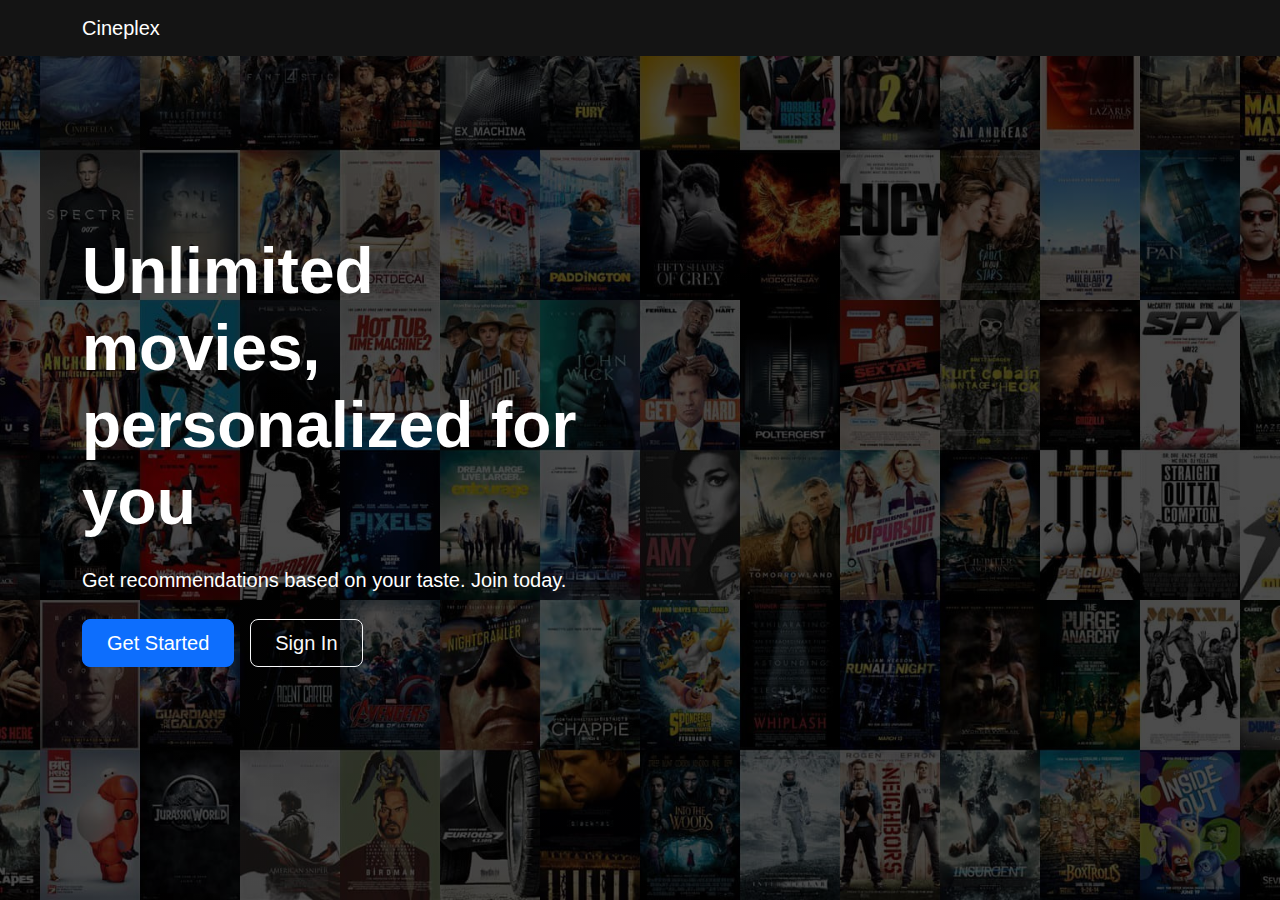
==== frontend/landing.html @ f03060d3 "first commit" ====
<!DOCTYPE html>
<html lang="en">
<head>
    <meta charset="UTF-8">
    <meta name="viewport" content="width=device-width, initial-scale=1.0">
    <title>Welcome to Cineplex</title>
    <link href="https://cdn.jsdelivr.net/npm/bootstrap@5.3.0/dist/css/bootstrap.min.css" rel="stylesheet">
    <link rel="stylesheet" href="assets/css/style.css">
</head>
<body class="landing-page">
    <nav class="navbar navbar-expand-lg navbar-dark bg-transparent">
        <div class="container">
            <a class="navbar-brand" href="#">Cineplex</a>
        </div>
    </nav>

    <div class="hero-container">
        <div class="container">
            <div class="row align-items-center min-vh-100">
                <div class="col-md-6">
                    <h1 class="display-3 fw-bold text-white mb-4">Unlimited movies, personalized for you</h1>
                    <p class="lead text-white mb-4">Get recommendations based on your taste. Join today.</p>
                    <div class="d-grid gap-3 d-sm-flex">
                        <button class="btn btn-primary btn-lg px-4" id="register-btn-main">Get Started</button>
                        <button class="btn btn-outline-light btn-lg px-4" id="login-btn-main">Sign In</button>
                    </div>
                </div>
            </div>
        </div>
    </div>

    <!-- Login Modal -->
    <div class="modal fade" id="loginModal" tabindex="-1">
        <div class="modal-dialog">
            <div class="modal-content">
                <div class="modal-header">
                    <h5 class="modal-title">Login</h5>
                    <button type="button" class="btn-close" data-bs-dismiss="modal"></button>
                </div>
                <div class="modal-body">
                    <form id="login-form">
                        <div class="mb-3">
                            <label for="login-email" class="form-label">Email</label>
                            <input type="email" class="form-control" id="login-email" required>
                        </div>
                        <div class="mb-3">
                            <label for="login-password" class="form-label">Password</label>
                            <input type="password" class="form-control" id="login-password" required>
                        </div>
                        <div class="d-grid">
                            <button type="submit" class="btn btn-primary">Login</button>
                        </div>
                    </form>
                </div>
            </div>
        </div>
    </div>

    <!-- Register Modal -->
    <div class="modal fade" id="registerModal" 
         data-bs-backdrop="static" 
         data-bs-keyboard="false" 
         tabindex="-1">
        <div class="modal-dialog">
            <div class="modal-content">
                <div class="modal-header">
                    <h5 class="modal-title">Register</h5>
                    <button type="button" class="btn-close" data-bs-dismiss="modal"></button>
                </div>
                <div class="modal-body">
                    <form id="register-form">
                        <div class="mb-3">
                            <label for="register-fullname" class="form-label">Full Name</label>
                            <input type="text" class="form-control" id="register-fullname" required>
                        </div>
                        
                        <div class="mb-3">
                            <label for="register-age" class="form-label">Age</label>
                            <input type="number" class="form-control" id="register-age" min="13" max="120" required>
                        </div>
                        
                        <div class="mb-3">
                            <label for="register-email" class="form-label">Email Address</label>
                            <input type="email" class="form-control" id="register-email" required>
                        </div>
                        
                        <div class="mb-3">
                            <label for="register-gender" class="form-label">Gender</label>
                            <select class="form-select" id="register-gender" required>
                                <option value="">Select Gender</option>
                                <option value="male">Male</option>
                                <option value="female">Female</option>
                                <option value="other">Other</option>
                                <option value="prefer not to say">Prefer not to say</option>
                            </select>
                        </div>
                        
                        <div class="mb-3">
                            <label for="register-password" class="form-label">Password</label>
                            <input type="password" class="form-control" id="register-password" required>
                        </div>
                        
                        <div class="mb-3">
                            <label for="register-confirm-password" class="form-label">Confirm Password</label>
                            <input type="password" class="form-control" id="register-confirm-password" required>
                        </div>
                        
                        <div class="mb-3">
                            <label for="register-location" class="form-label">Location</label>
                            <input type="text" class="form-control" id="register-location" required>
                        </div>
                        
                        <div class="mb-3">
                            <label for="register-marital-status" class="form-label">Marital Status</label>
                            <select class="form-select" id="register-marital-status" required>
                                <option value="">Select Marital Status</option>
                                <option value="single">Single</option>
                                <option value="married">Married</option>
                                <option value="divorced">Divorced</option>
                                <option value="widowed">Widowed</option>
                                <option value="prefer not to say">Prefer not to say</option>
                            </select>
                        </div>
                        
                        <div class="mb-3">
                            <label for="register-countries" class="form-label">Favorite Countries</label>
                            <input type="text" class="form-control" id="register-countries" 
                                   placeholder="Enter countries separated by commas" required>
                        </div>
                        
                        <div class="mb-3">
                            <label for="register-username" class="form-label">Username</label>
                            <input type="text" class="form-control" id="register-username" required>
                            <small class="form-text text-muted">This will be used for logging in</small>
                        </div>
                    
                        <div class="d-grid">
                            <button type="submit" class="btn btn-primary">Register</button>
                        </div>
                    </form>
                </div>
            </div>
        </div>
    </div>

    <script src="https://cdn.jsdelivr.net/npm/bootstrap@5.3.0/dist/js/bootstrap.bundle.min.js"></script>
    <script src="assets/js/api.js"></script>
    <script src="assets/js/auth.js"></script>
    <script src="assets/js/landing.js"></script>
</body>
</html>
---- frontend/assets/css/style.css ----
/* Custom styles for the movie recommendation system */
.pagination {
    margin-top: 2rem;
    margin-bottom: 1rem;
}

.pagination .page-link {
    color: var(--bs-primary);
    background-color: var(--netflix-dark);
    border-color: var(--netflix-darker);
}

.pagination .page-item.active .page-link {
    background-color: var(--bs-primary);
    border-color: var(--bs-primary);
    color: white;
}

.pagination .page-item.disabled .page-link {
    background-color: var(--netflix-darker);
    border-color: var(--netflix-darker);
    color: #6c757d;
}

.pagination .page-link:hover:not(.disabled) {
    background-color: var(--bs-primary);
    border-color: var(--bs-primary);
    color: white;
}
/* Global Styles */
body {
    background-color: var(--netflix-black);
    color: var(--netflix-text);
    font-family: 'Roboto', sans-serif;
    opacity: 1;
    transition: opacity 0.3s ease;
}

body.loading {
    opacity: 0.7;
    pointer-events: none;
}

html {
    scroll-behavior: smooth;
}

::selection {
    background: var(--netflix-red);
    color: white;
}

/* Hero Section */
.hero-section {
    background: linear-gradient(135deg, 
        var(--netflix-black) 0%, 
        #1a1a1a 50%, 
        var(--netflix-red) 100%);
    position: relative;
    overflow: hidden;
    padding: 60px 0;
}

.hero-section::after {
    content: '';
    position: absolute;
    top: 0;
    left: 0;
    right: 0;
    bottom: 0;
    background: radial-gradient(circle at center,
        rgba(0, 0, 0, 0) 0%,
        rgba(0, 0, 0, 0.8) 100%);
}

/* Movie card styling */
.movie-card {
    background-color: var(--netflix-dark);
    border: none;
    transition: transform 0.3s ease;
    height: 100%;
}

.movie-card:hover {
    transform: translateY(-5px);
}

.movie-card .card-img-wrapper {
    position: relative;
    padding-top: 150%; /* 2:3 aspect ratio */
    overflow: hidden;
}

.movie-card .card-img-top {
    height: 400px;
    object-fit: cover;
}

.movie-card .card-body {
    padding: 1.25rem;
    background-color: #1a1a1a;
}

.movie-card .card-title {
    font-size: 1.1rem;
    margin-bottom: 0.75rem;
    color: #fff;
}

.movie-card .card-text {
    margin-bottom: 1rem;
}

.movie-card .text-muted {
    color: #808080 !important;
}

.movie-card .btn {
    font-size: 0.8rem;
}

.movie-card .card-body {
    color: var(--netflix-text);
}

.movie-card .btn-outline-light:hover {
    background-color: var(--netflix-red);
    border-color: var(--netflix-red);
}

.movie-poster {
    width: 100%;
    height: 300px;
    object-fit: cover;
    border-bottom: 1px solid #eee;
}

.movie-poster-detail {
    width: 100%;
    object-fit: contain;
    border-radius: 8px;
    box-shadow: 0 4px 8px rgba(0,0,0,0.15);
    max-height: 500px;
}

.movie-rating {
    position: absolute;
    top: 10px;
    right: 10px;
    background-color: rgba(0, 0, 0, 0.7);
    color: #ffc107;
    padding: 5px 10px;
    border-radius: 15px;
    font-weight: bold;
    font-size: 14px;
}

.movie-card-body {
    padding: 15px;
    display: flex;
    flex-direction: column;
    height: calc(100% - 300px);
    background-color: var(--netflix-dark);
    color: var(--netflix-text);
}

.movie-title {
    font-size: 1rem;
    font-weight: bold;
    margin-bottom: 5px;
    white-space: nowrap;
    overflow: hidden;
    text-overflow: ellipsis;
    color: var(--netflix-text);
}

.movie-genres {
    color: #808080;
    font-size: 0.85rem;
    margin-bottom: 10px;
    white-space: nowrap;
    overflow: hidden;
    text-overflow: ellipsis;
}

.movie-overview {
    font-size: 0.85rem;
    overflow: hidden;
    text-overflow: ellipsis;
    display: -webkit-box;
    -webkit-line-clamp: 3;
    -webkit-box-orient: vertical;
    margin-bottom: 15px;
    flex-grow: 1;
}

.movie-card-footer {
    display: flex;
    justify-content: space-between;
    align-items: center;
    margin-top: auto;
}

/* Genre Card */
.genre-card {
    background-color: var(--netflix-dark);
    padding: 2rem;
    border-radius: 8px;
    text-align: center;
    cursor: pointer;
    transition: all 0.3s ease;
}

.genre-card:hover {
    transform: scale(1.05);
    background-color: var(--netflix-red);
}

.genre-card h5 {
    margin: 0;
    color: var(--netflix-text);
}

/* Rating stars */
.rating-stars {
    display: inline-flex;
    margin-top: 10px;
}

.rating-stars .star {
    font-size: 20px;
    cursor: pointer;
    color: #e4e5e9;
    padding: 3px;
    transition: color 0.2s ease;
}

.rating-stars .star.active {
    color: #ffc107;
}

.rating-stars .star:hover {
    color: #ffdb70;
}

/* Add to your style.css file */
.rating-star {
    cursor: pointer;
    color: #ddd;
    transition: color 0.2s;
    margin: 0 2px;
}

.rating-star:hover,
.rating-star.text-warning,
.rating-star.selected {
    color: #ffc107;
}

/* Preferences checkboxes */
.preferences-container {
    display: flex;
    flex-wrap: wrap;
    gap: 10px;
    margin: 20px 0;
}

.preference-checkbox {
    display: none;
}

.preference-label {
    display: inline-block;
    padding: 8px 16px;
    border-radius: 20px;
    border: 2px solid #dee2e6;
    cursor: pointer;
    transition: all 0.3s;
}

.preference-checkbox:checked + .preference-label {
    background-color: #007bff;
    color: white;
    border-color: #007bff;
}

/* User profile */
.user-avatar {
    width: 150px;
    height: 150px;
    object-fit: cover;
    border-radius: 50%;
    border: 3px solid #fff;
    box-shadow: 0 2px 4px rgba(0,0,0,0.1);
}

.profile-header {
    position: relative;
    margin-bottom: 2rem;
}

/* Avatar picker */
.avatar-picker {
    display: grid;
    grid-template-columns: repeat(auto-fill, minmax(80px, 1fr));
    gap: 1rem;
    margin: 1rem 0;
}

.avatar-option {
    width: 100px;
    height: 100px;
    object-fit: cover;
    border-radius: 50%;
    cursor: pointer;
    border: 3px solid transparent;
    transition: all 0.2s ease;
}

.avatar-option:hover {
    transform: scale(1.1);
}

.avatar-option.selected {
    border-color: #007bff;
    transform: scale(1.1);
}

/* Movie details page */
.movie-backdrop {
    height: 400px;
    background-size: cover;
    background-position: center;
    position: relative;
    display: flex;
    align-items: flex-end;
}

.movie-backdrop-overlay {
    position: absolute;
    top: 0;
    left: 0;
    width: 100%;
    height: 100%;
    background: linear-gradient(to top, rgba(0, 0, 0, 0.8), transparent);
}

.movie-details-content {
    position: relative;
    width: 100%;
    color: white;
    padding: 30px;
    z-index: 1;
}

/* Watchlist button */
.watchlist-btn {
    position: fixed;
    bottom: 20px;
    right: 20px;
    z-index: 1000;
    width: 60px;
    height: 60px;
    border-radius: 50%;
    background-color: #007bff;
    color: white;
    display: flex;
    justify-content: center;
    align-items: center;
    box-shadow: 0 4px 10px rgba(0, 0, 0, 0.3);
    transition: all 0.3s;
}

.watchlist-btn:hover {
    transform: scale(1.1);
    background-color: #0056b3;
}

/* Toast notifications */
.toast-container {
    position: fixed;
    top: 20px;
    right: 20px;
    z-index: 1100;
}

/* Loading spinner */
.spinner-overlay {
    position: fixed;
    top: 0;
    left: 0;
    width: 100%;
    height: 100%;
    background-color: rgba(0, 0, 0, 0.7);
    display: flex;
    justify-content: center;
    align-items: center;
    z-index: 2000;
}

.loading::after {
    content: '';
    position: fixed;
    top: 50%;
    left: 50%;
    transform: translate(-50%, -50%);
    width: 50px;
    height: 50px;
    border: 3px solid #f3f3f3;
    border-top: 3px solid var(--netflix-red);
    border-radius: 50%;
    animation: spin 1s linear infinite;
    z-index: 9999;
}

@keyframes spin {
    0% { transform: translate(-50%, -50%) rotate(0deg); }
    100% { transform: translate(-50%, -50%) rotate(360deg); }
}

/* Recommendations page specific */
.recommendation-section {
    padding: 2rem 0;
}

.recommendation-section-alt {
    background-color: var(--netflix-dark);
}

/* Responsive adjustments */
@media (max-width: 768px) {
    .movie-poster {
        height: 200px;
    }
    
    .movie-backdrop {
        height: 300px;
    }
    
    .hero-section {
        text-align: center;
    }
}

/* Avatar grid */
.avatar-grid {
    display: grid;
    grid-template-columns: repeat(auto-fill, minmax(100px, 1fr));
    gap: 1rem;
    padding: 1rem;
}

.avatar-item {
    text-align: center;
}

.avatar-option {
    width: 100px;
    height: 100px;
    object-fit: cover;
    border-radius: 50%;
    cursor: pointer;
    border: 3px solid transparent;
    transition: all 0.2s ease;
}

.avatar-option:hover {
    transform: scale(1.1);
}

.avatar-option.selected {
    border-color: #007bff;
    transform: scale(1.1);
}

.preview-avatar {
    width: 100px;
    height: 100px;
    object-fit: cover;
    border-radius: 50%;
}

/* Dark Theme Colors */
:root {
    --netflix-black: #141414;
    --netflix-dark: #212529;
    --netflix-red: #E50914;
    --netflix-text: #e5e5e5;
    --card-hover-scale: 1.05;
    --transition-speed: 0.3s;
}

/* Global Dark Theme */
.netflix-dark {
    background-color: var(--netflix-black);
    color: var(--netflix-text);
    min-height: 100vh;
}

/* Login Page Styles */
.login-wrapper {
    min-height: 100vh;
    background: linear-gradient(rgba(0, 0, 0, 0.75), rgba(0, 0, 0, 0.75)), url('../images/login-bg.jpg');
    background-size: cover;
    background-position: center;
}

.login-header {
    padding: 24px 48px;
}

.brand-logo {
    color: var(--netflix-red);
    font-size: 2rem;
    font-weight: bold;
    text-decoration: none;
}

.brand-logo:hover {
    color: var(--netflix-red);
}

.login-container {
    display: flex;
    justify-content: center;
    align-items: center;
    min-height: calc(100vh - 100px);
    padding: 20px;
}

.login-box {
    background: rgba(0, 0, 0, 0.75);
    border-radius: 4px;
    padding: 60px 68px 40px;
    min-width: 380px;
}

/* Form Styles */
.form-control {
    background-color: #333;
    border-color: #404040;
    color: var(--netflix-text);
}

.form-control:focus {
    background-color: #404040;
    border-color: var(--netflix-red);
    color: var(--netflix-text);
}

.form-floating label {
    color: #8c8c8c;
}

/* Button Styles */
.btn-danger {
    background-color: var(--netflix-red);
    border-color: var(--netflix-red);
}

.btn-danger:hover {
    background-color: #f40612;
    border-color: #f40612;
}

/* Dark Theme for Main App */
.navbar-dark {
    background-color: var(--netflix-black) !important;
}

.card {
    background-color: var(--netflix-dark);
    border: none;
    transition: transform 0.3s ease;
}

.card:hover {
    transform: scale(1.05);
}

.modal-content {
    background-color: var(--netflix-dark);
    color: var(--netflix-text);
}

/* Movie Grid Styles */
.movie-card {
    background-color: var(--netflix-dark);
    border: none;
    transition: transform 0.3s ease;
    height: 100%;
}

.movie-card:hover {
    transform: translateY(-5px);
}

.movie-card .card-body {
    padding: 1.25rem;
    background-color: #1a1a1a;
}

.movie-title {
    color: white;
    margin-bottom: 0.5rem;
}

/* Genre Cards */
.genre-card {
    background-color: var(--netflix-dark);
    padding: 2rem;
    border-radius: 8px;
    text-align: center;
    cursor: pointer;
    transition: all 0.3s ease;
}

.genre-card:hover {
    transform: scale(1.05);
    background-color: var(--netflix-red);
}

.genre-card h5 {
    margin: 0;
    color: var(--netflix-text);
}

/* Update text colors */
h1, h2, h3, h4, h5, h6, p {
    color: var(--netflix-text);
}

/* Update links */
a {
    color: var(--netflix-text);
    text-decoration: none;
}

a:hover {
    color: var(--netflix-red);
}

/* Netflix-like row animations */
.row {
    transition: transform 0.5s ease;
}

.row:hover .movie-card:not(:hover) {
    transform: scale(0.95);
    opacity: 0.7;
}

/* Smooth navbar transitions */
.navbar {
    background: transparent;
    transition: background-color 0.3s ease;
}

.navbar.scrolled {
    background-color: var(--netflix-black) !important;
    box-shadow: 0 2px 10px rgba(0, 0, 0, 0.3);
}

/* Enhanced buttons */
.btn {
    transition: all 0.3s cubic-bezier(0.4, 0, 0.2, 1);
    position: relative;
    overflow: hidden;
    display: inline-flex;
    align-items: center;
    justify-content: center;
    gap: 0.5rem;
}

.btn:hover {
    transform: translateY(-2px);
    box-shadow: 0 4px 12px rgba(0, 0, 0, 0.2);
}

/* Smooth image loading */
img {
    transition: opacity 0.3s ease;
}

img.loading {
    opacity: 0;
}

img.loaded {
    opacity: 1;
}

/* Enhanced scrollbar */
::-webkit-scrollbar {
    width: 8px;
    height: 8px;
}

::-webkit-scrollbar-track {
    background: var(--netflix-black);
}

::-webkit-scrollbar-thumb {
    background: var(--netflix-red);
    border-radius: 4px;
}

::-webkit-scrollbar-thumb:hover {
    background: #ff0a16;
}

/* Skeleton loading animation */
@keyframes skeleton-loading {
    0% { background-position: 100% 50%; }
    100% { background-position: 0 50%; }
}

.skeleton {
    background: linear-gradient(90deg, 
        var(--netflix-dark) 25%, 
        #282828 50%, 
        var(--netflix-dark) 75%);
    background-size: 200% 100%;
    animation: skeleton-loading 1.5s infinite;
}

/* Add to existing styles */

.landing-page {
    background: linear-gradient(rgba(0, 0, 0, 0.7), rgba(0, 0, 0, 0.7)),
                url('../images/landing-bg.jpg') no-repeat center center;
    background-size: cover;
    min-height: 100vh;
}

.hero-container {
    position: relative;
    z-index: 1;
}

.landing-page .navbar {
    position: absolute;
    width: 100%;
    z-index: 2;
}

/* Add these styles */
.input-group {
    height: 38px;
}

.input-group .btn {
    display: flex;
    align-items: center;
    justify-content: center;
    padding: 0.375rem 0.75rem;
}

.loading {
    position: relative;
    pointer-events: none;
    opacity: 0.7;
}

.loading::after {
    content: '';
    position: fixed;
    top: 50%;
    left: 50%;
    transform: translate(-50%, -50%);
    width: 40px;
    height: 40px;
    border: 4px solid #f3f3f3;
    border-top: 4px solid var(--bs-primary);
    border-radius: 50%;
    animation: spin 1s linear infinite;
    z-index: 9999;
}

@keyframes spin {
    0% { transform: translate(-50%, -50%) rotate(0deg); }
    100% { transform: translate(-50%, -50%) rotate(360deg); }
}

.hero-image {
    opacity: 0;
    transition: opacity 0.6s ease-in;
}

.hero-image.loaded {
    opacity: 1;
}

.hero-image.loading {
    opacity: 0;
}

/* Loading animation */
.loading-fade {
    animation: fadeIn 0.3s ease-in;
}

@keyframes fadeIn {
    from { opacity: 0; }
    to { opacity: 1; }
}

.row.g-4 {
    --bs-gutter-x: 1.5rem;
    --bs-gutter-y: 1.5rem;
}

/* Sidebar styles */
.sidebar {
    height: 100%;
    width: 0;
    position: fixed;
    z-index: 1001;
    top: 0;
    left: 0;
    background-color: #212529;
    overflow-x: hidden;
    transition: 0.3s;
    padding-top: 60px;
    box-shadow: 2px 0 5px rgba(0,0,0,0.2);
}

.sidebar.active {
    width: 250px;
}

.sidebar a {
    padding: 8px 8px 8px 32px;
    text-decoration: none;
    font-size: 18px;
    color: #818181;
    display: block;
    transition: 0.3s;
    white-space: nowrap;
}

.sidebar a:hover {
    color: #f1f1f1;
}

.sidebar .close-btn {
    position: absolute;
    top: 0;
    right: 25px;
    font-size: 36px;
    margin-left: 50px;
    color: #818181;
    cursor: pointer;
}

.sidebar-toggle {
    font-size: 20px;
    cursor: pointer;
    background-color: transparent;
    border: none;
    color: white;
}

/* Enhanced Sidebar Styles */
.sidebar {
    height: 100%;
    width: 0;
    position: fixed;
    z-index: 1001;
    top: 0;
    left: 0;
    background: linear-gradient(180deg, #1a1a1a 0%, #141414 100%);
    overflow-x: hidden;
    transition: all 0.3s ease-in-out;
    padding-top: 60px;
    box-shadow: 2px 0 10px rgba(0,0,0,0.5);
}

.sidebar.active {
    width: 260px;
}

.sidebar .navbar-brand {
    color: var(--netflix-red);
    font-size: 2rem;
    font-weight: bold;
    padding: 8px 32px;
    margin-bottom: 20px;
    display: block;
}

.sidebar a {
    padding: 15px 32px;
    text-decoration: none;
    font-size: 1.1rem;
    color: #e5e5e5;
    display: flex;
    align-items: center;
    transition: all 0.3s;
    opacity: 0.8;
    position: relative;
    overflow: hidden;
}

.sidebar a:before {
    content: '';
    position: absolute;
    left: 0;
    top: 0;
    height: 100%;
    width: 3px;
    background-color: var(--netflix-red);
    transform: scaleY(0);
    transition: transform 0.3s;
}

.sidebar a:hover {
    opacity: 1;
    background-color: rgba(255, 255, 255, 0.1);
    color: #fff;
    padding-left: 40px;
}

.sidebar a:hover:before {
    transform: scaleY(1);
}

.sidebar a.active {
    background-color: rgba(229, 9, 20, 0.2);
    color: #fff;
    opacity: 1;
}

.sidebar a.active:before {
    transform: scaleY(1);
}

.sidebar i {
    margin-right: 10px;
    width: 20px;
    text-align: center;
    font-size: 1.2rem;
}

.sidebar .close-btn {
    position: absolute;
    top: 10px;
    right: 15px;
    font-size: 2rem;
    padding: 8px 16px;
    color: #e5e5e5;
    opacity: 0.8;
}

.sidebar .close-btn:hover {
    opacity: 1;
    background: none;
    padding: 8px 16px;
    color: var(--netflix-red);
}

/* Sidebar Overlay Enhancement */
.sidebar-overlay {
    display: none;
    position: fixed;
    width: 100%;
    height: 100%;
    top: 0;
    left: 0;
    right: 0;
    bottom: 0;
    background-color: rgba(0,0,0,0.7);
    z-index: 1000;
    cursor: pointer;
    backdrop-filter: blur(3px);
    transition: all 0.3s;
}

/* Top navbar styles */
.top-navbar {
    background-color: var(--netflix-dark);
    padding: 15px 0;
    position: fixed;
    top: 0;
    left: 0;
    right: 0;
    z-index: 999;
    min-height: 60px;
    display: flex;
    align-items: center;
}

/* Main content padding to prevent navbar overlap */
#main-content {
    padding-top: 60px;  /* Match navbar height */
    min-height: calc(100vh - 60px);
    transition: margin-left .3s;
}

#main-content.shifted {
    margin-left: 250px;
}

/* Sidebar toggle button */
.sidebar-toggle {
    position: absolute;
    left: 15px;
    top: 50%;
    transform: translateY(-50%);
    font-size: 24px;
    background: none;
    border: none;
    color: white;
    cursor: pointer;
    padding: 10px;
    z-index: 1000;
}

/* Search container - only for index.html */
.search-container {
    max-width: 600px;
    width: 100%;
    margin: 0 auto;
    padding: 0 15px;
}

/* Media queries */
@media (max-width: 768px) {
    .search-container {
        max-width: calc(100% - 80px);
        margin-left: 60px;
    }
    
    #main-content.shifted {
        margin-left: 0;
    }
}

/* Media queries */
@media (max-width: 768px) {
    .search-container {
        max-width: calc(100% - 80px);
        margin-left: 60px;
    }
}

/* Top navbar styles for pages without search */
.top-navbar {
    padding: 15px;
    height: 60px;
    display: flex;
    align-items: center;
    background-color: #212529;
    position: sticky;
    top: 0;
    z-index: 999;
}

/* Sidebar toggle button styles */
.sidebar-toggle {
    font-size: 24px;
    cursor: pointer;
    background-color: transparent;
    border: none;
    color: #fff;
    padding: 10px 15px;
    transition: color 0.3s ease;
}

.sidebar-toggle:hover {
    color: #007bff;
}

/* Only show search container in index.html */
.top-navbar .container-fluid {
    display: none;
}

/* Exception for index.html */
body.home .top-navbar .container-fluid {
    display: block;
}

/* Update search button styles */
.search-container .btn-outline-light {
    height: 45px;
    width: 45px;
    display: flex;
    align-items: center;
    justify-content: center;
}

.search-container .btn-outline-light i {
    font-size: 1.2rem;
}

/* Main content push */
#main-content {
    transition: margin-left .3s;
    margin-left: 0;
    padding-top: 20px;
}

#main-content.shifted {
    margin-left: 250px;
}

/* Overlay */
.sidebar-overlay {
    display: none;
    position: fixed;
    width: 100%;
    height: 100%;
    top: 0;
    left: 0;
    right: 0;
    bottom: 0;
    background-color: rgba(0,0,0,0.5);
    z-index: 999;
    cursor: pointer;
}

/* Add media query for responsive design */
@media (max-width: 768px) {
    .search-container {
        max-width: calc(100% - 100px);
        margin-left: auto;
    }
    
    .sidebar-toggle {
        position: absolute;
    }
}

/* Footer Styles */
.footer {
    background-color: #212529 !important;
    color: #fff;
    padding-top: 3rem;
    padding-bottom: 3rem;
    margin-top: 4rem;
    border-top: 1px solid rgba(255,255,255,0.1);
}

.footer h5 {
    color: #fff;
    margin-bottom: 1.5rem;
    font-weight: 500;
}

.footer a {
    color: #6c757d;
    text-decoration: none;
    transition: color 0.2s ease;
}

.footer a:hover {
    color: #fff;
    text-decoration: none;
}

.footer hr {
    border-color: rgba(255,255,255,0.1);
}

/* Active sidebar link */
.sidebar a.active {
    color: #fff;
    background-color: rgba(255,255,255,0.1);
}

/* Main content padding for footer */
#main-content {
    min-height: calc(100vh - 60px);
    display: flex;
    flex-direction: column;
}

#main-content > .container {
    flex: 1;
}

/* Top navbar styles for pages without search */
.top-navbar:not(:has(.search-container)) {
    padding: 15px;
    height: 60px;
    display: flex;
    align-items: center;
}

.top-navbar:not(:has(.search-container)) .sidebar-toggle {
    position: relative;
    left: 0;
    top: 0;
}

/* Keep existing styles for index.html search bar */
.top-navbar .search-container {
    max-width: 600px;
    width: 100%;
    margin: 0 auto;
    padding: 0 15px;
}
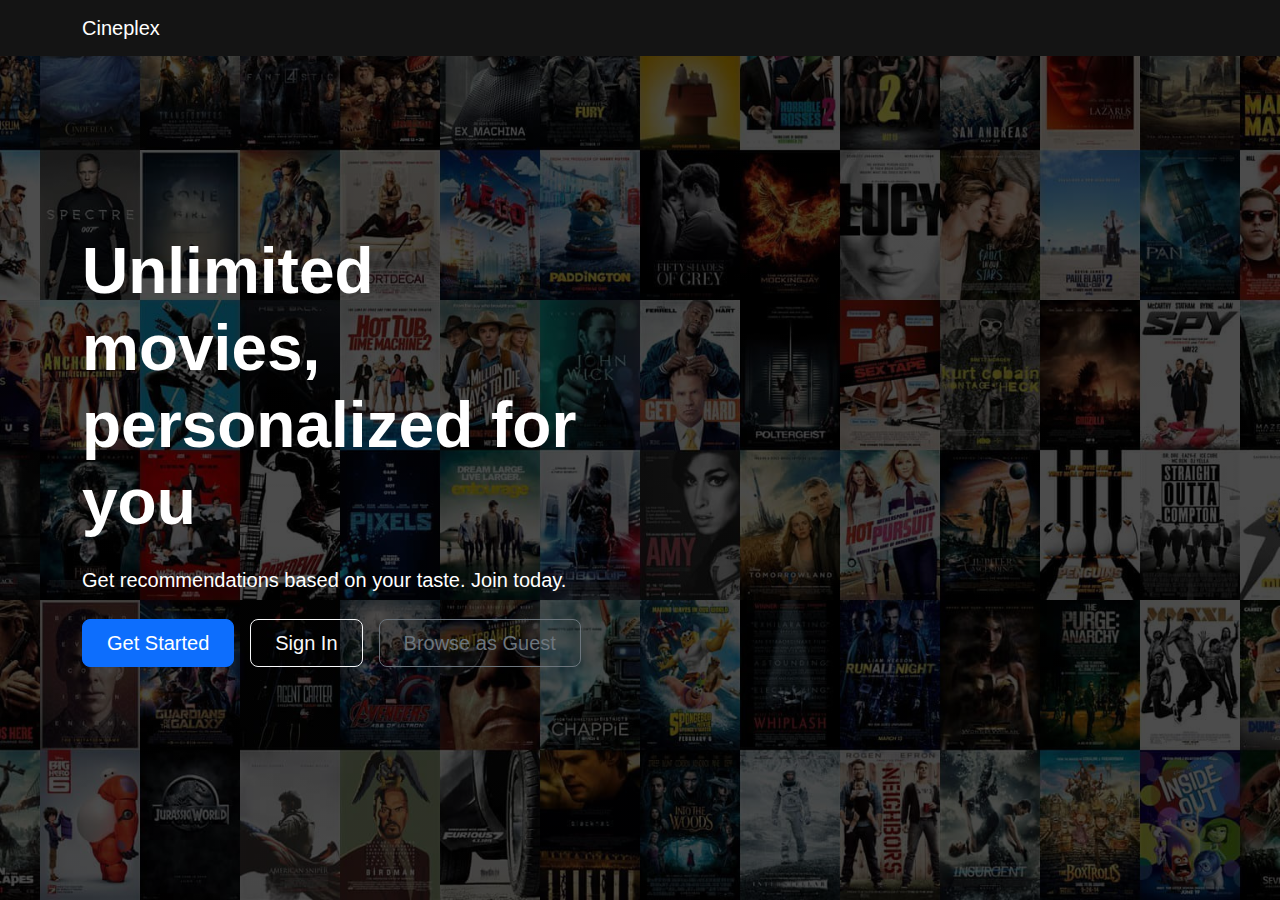
==== commit 7eb569c9: "gyg" ====
--- a/frontend/landing.html
+++ b/frontend/landing.html
@@ -23,6 +23,7 @@
                     <div class="d-grid gap-3 d-sm-flex">
                         <button class="btn btn-primary btn-lg px-4" id="register-btn-main">Get Started</button>
                         <button class="btn btn-outline-light btn-lg px-4" id="login-btn-main">Sign In</button>
+                        <button class="btn btn-outline-secondary btn-lg px-4" id="guest-login-btn">Browse as Guest</button>
                     </div>
                 </div>
             </div>
@@ -39,6 +40,7 @@
                 </div>
                 <div class="modal-body">
                     <form id="login-form">
+                        <div class="alert-container mb-3"></div>
                         <div class="mb-3">
                             <label for="login-email" class="form-label">Email</label>
                             <input type="email" class="form-control" id="login-email" required>
@@ -144,8 +146,106 @@
     </div>
 
     <script src="https://cdn.jsdelivr.net/npm/bootstrap@5.3.0/dist/js/bootstrap.bundle.min.js"></script>
+    <!-- Load scripts in the correct order -->
     <script src="assets/js/api.js"></script>
     <script src="assets/js/auth.js"></script>
     <script src="assets/js/landing.js"></script>
+    <script>
+document.addEventListener('DOMContentLoaded', function() {
+    const loginForm = document.getElementById('login-form');
+    const loginAlert = loginForm?.querySelector('.alert-container');
+    
+    if (loginForm) {
+        loginForm.addEventListener('submit', async function(e) {
+            e.preventDefault();
+            
+            // Get form elements
+            const submitButton = loginForm.querySelector('button[type="submit"]');
+            const email = document.getElementById('login-email').value;
+            const password = document.getElementById('login-password').value;
+            
+            // Disable form while submitting
+            submitButton.disabled = true;
+            submitButton.innerHTML = `
+                <span class="spinner-border spinner-border-sm" role="status" aria-hidden="true"></span>
+                Logging in...
+            `;
+            
+            try {
+                // Use apiService instead of direct fetch
+                const response = await apiService.login(email, password);
+                
+                // Store auth data
+                localStorage.setItem('token', response.access_token);
+                localStorage.setItem('user', JSON.stringify(response.user));
+                
+                // Show success message before redirect
+                if (loginAlert) {
+                    loginAlert.innerHTML = `
+                        <div class="alert alert-success">
+                            Login successful! Redirecting...
+                        </div>
+                    `;
+                }
+                
+                // Redirect after short delay
+                setTimeout(() => {
+                    window.location.href = 'index.html';
+                }, 1000);
+                
+            } catch (error) {
+                console.error('Login error:', error);
+                if (loginAlert) {
+                    loginAlert.innerHTML = `
+                        <div class="alert alert-danger">
+                            ${error.message || 'Login failed. Please check your credentials.'}
+                        </div>
+                    `;
+                }
+                
+                // Reset button
+                submitButton.disabled = false;
+                submitButton.textContent = 'Login';
+            }
+        });
+    }
+    
+    // Add guest login functionality
+    const guestLoginBtn = document.getElementById('guest-login-btn');
+    
+    if (guestLoginBtn) {
+        guestLoginBtn.addEventListener('click', function() {
+            // Create a guest user object
+            const guestUser = {
+                id: 'guest-' + Date.now(),
+                username: 'Guest User',
+                email: 'guest@example.com',
+                avatar_url: '../assets/images/avatars/default.png',
+                isGuest: true
+            };
+            
+            // Store the guest user info without a real token
+            localStorage.setItem('user', JSON.stringify(guestUser));
+            localStorage.setItem('token', 'guest-token');
+            localStorage.setItem('isGuestMode', 'true');
+            
+            // Show a brief message before redirecting
+            const message = document.createElement('div');
+            message.className = 'alert alert-info position-fixed top-50 start-50 translate-middle p-3';
+            message.style.zIndex = '9999';
+            message.innerHTML = `
+                <div class="spinner-border spinner-border-sm me-2" role="status"></div>
+                Entering guest mode...
+            `;
+            document.body.appendChild(message);
+            
+            // Redirect to index page after a short delay
+            setTimeout(() => {
+                window.location.href = 'index.html';
+            }, 1000);
+        });
+    }
+});
+</script>
 </body>
 </html>